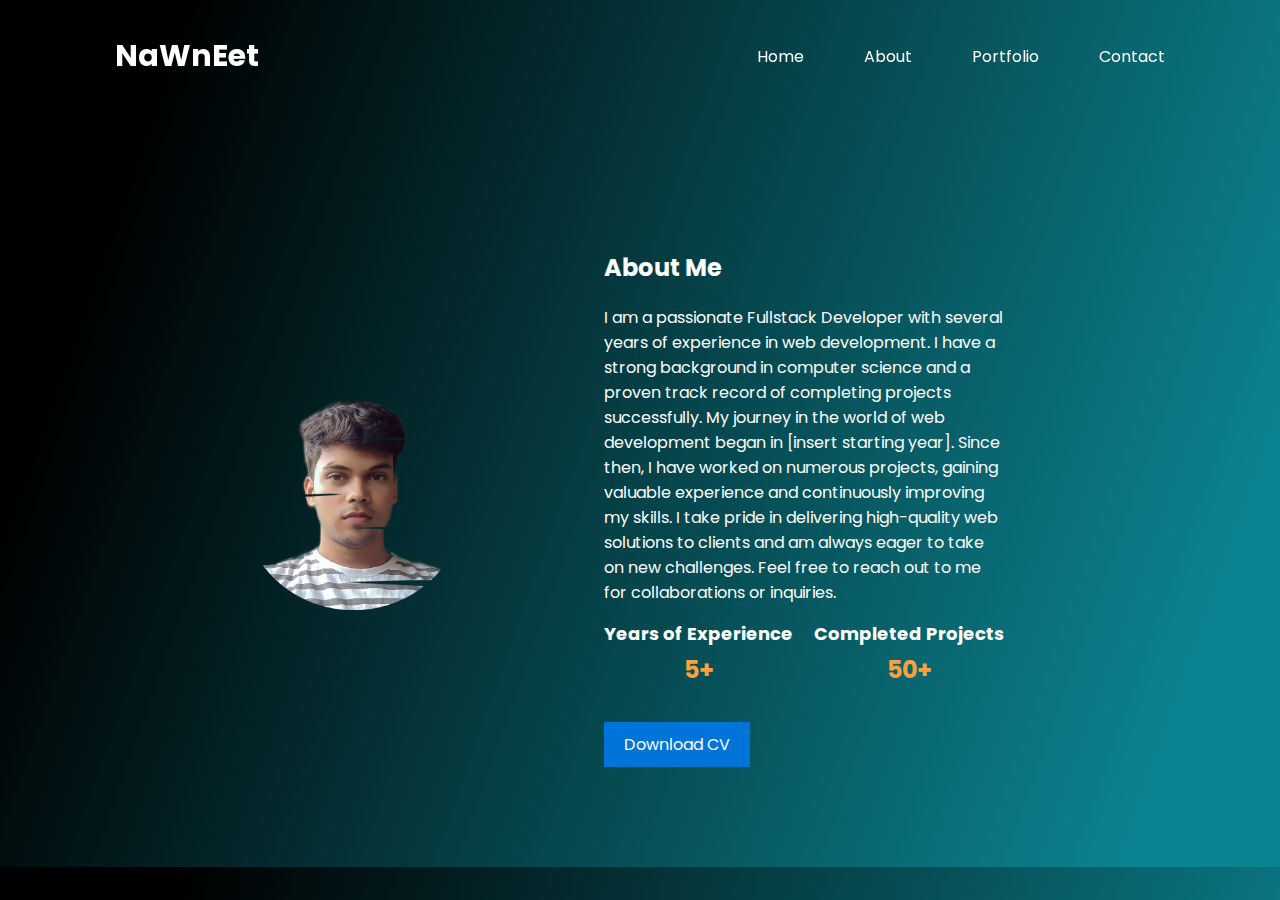
==== about.html @ 0bcec62e "Add files via upload" ====
<!DOCTYPE html>
<html lang="en">
<head>
    <meta charset="UTF-8">
    <meta name="viewport" content="width=device-width, initial-scale=1.0">
    <title>About Me</title>
    <link rel="preconnect" href="https://fonts.googleapis.com">
    <link rel="preconnect" href="https://fonts.gstatic.com" crossorigin>
    <link href="https://fonts.googleapis.com/css2?family=Poppins:wght@300;400;500;600;700;800;900&display=swap" rel="stylesheet">
    
    <link rel="stylesheet" href="about.css">
</head>
<body>
    <div id="header-container"></div>

    <div class="about">
        <div class="profile-image">
            <img src="circle.png" alt="Your Photo">
        </div>
        <div class="about-text">
            <h2>About Me</h2>
            <p>
                I am a passionate Fullstack Developer with several years of experience in web development. I have a strong background in computer science and a proven track record of completing projects successfully.
                My journey in the world of web development began in [insert starting year]. Since then, I have worked on numerous projects, gaining valuable experience and continuously improving my skills.
                I take pride in delivering high-quality web solutions to clients and am always eager to take on new challenges. Feel free to reach out to me for collaborations or inquiries.
            </p>
            <div class="experience-stats">
                <div class="experience-item">
                    <h3>Years of Experience</h3>
                    <p>5+</p>
                </div>
                <div class="experience-item">
                    <h3>Completed Projects</h3>
                    <p>50+</p>
                </div>
            </div>
            <div class="download-cv">
                <a href="assets/MY RESUME.pdf" download>
                    <button>Download CV</button>
                </a>
            </div>
        </div>
    </div>
    <script>
        // Load the header using JavaScript
        const headerContainer = document.getElementById("header-container");
        const headerInclude = new XMLHttpRequest();
        headerInclude.open("GET", "header.html", true);
        headerInclude.onreadystatechange = function () {
            if (headerInclude.readyState === 4 && headerInclude.status === 200) {
                headerContainer.innerHTML = headerInclude.responseText;
            }
        };
        headerInclude.send();
    </script>

    <!-- Your additional content here -->

    <script src="script.js"></script>
</body>
</html>
---- about.css ----
*{
    padding: 0;
    margin: 0;
    box-sizing: border-box;
    font-family: 'Poppins', sans-serif;
    text-decoration: none;
}

body {
    background: linear-gradient(109.6deg, rgb(0, 0, 0) 11.2%, rgb(11, 132, 145) 91.1%);
    background-size: cover;
    color: #fff;
    margin: 0;
}

.about {
    display: flex;
    position: relative;
    align-items: center;
    gap: 8rem;
    padding: 80px 20%;
    margin-top: 150px;
  }
  

.profile-image {
    flex: 1;
    max-width: 200px;
    border-radius:40%;
    overflow: hidden;
}

.profile-image img {
    width: 100%;
    height: auto;
}

.about-text {
    flex: 2;
    padding: 20px;
}

.about-text h2 {
    margin-bottom: 20px;
    font-size: 24px;
}

.about-text p {
    margin-bottom: 15px;
    font-size: 16px;
}

.experience-stats {
    display: flex;
    justify-content: space-between;
    margin-bottom: 20px;
}

.experience-item {
    text-align: center;
}

.experience-item h3 {
    font-size: 18px;
    margin-bottom: 5px;
}

.experience-item p {
    font-size: 24px;
    font-weight: bold;
    color: #F9A03F;
}

.download-cv button {
    background-color: #0074D9;
    color: #fff;
    padding: 10px 20px;
    font-size: 16px;
    border: none;
    cursor: pointer;
}

.download-cv button:hover {
    background-color: #0056b3;
}
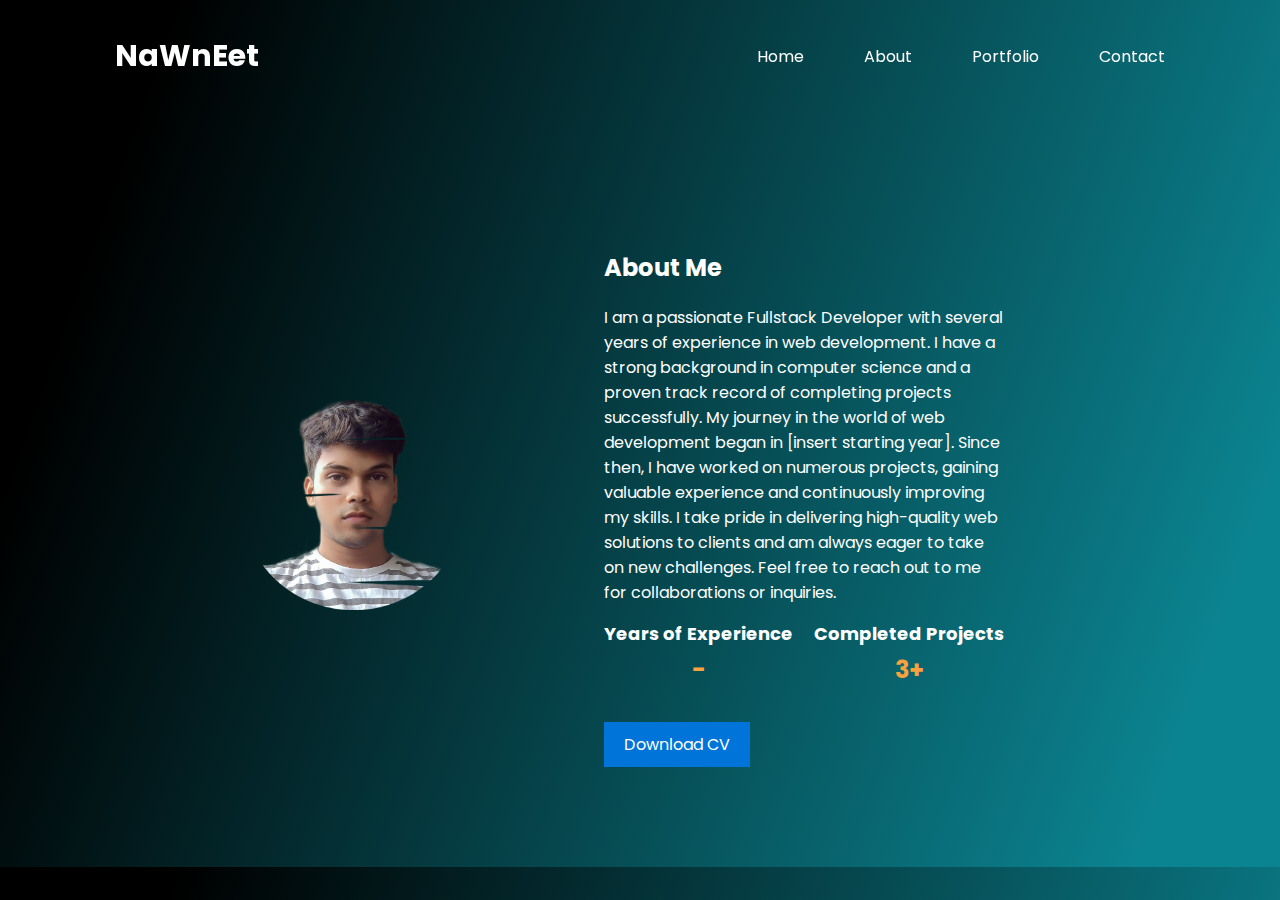
==== commit e7b99837: "Add files via upload" ====
--- a/about.html
+++ b/about.html
@@ -27,11 +27,11 @@
             <div class="experience-stats">
                 <div class="experience-item">
                     <h3>Years of Experience</h3>
-                    <p>5+</p>
+                    <p>-</p>
                 </div>
                 <div class="experience-item">
                     <h3>Completed Projects</h3>
-                    <p>50+</p>
+                    <p>3+</p>
                 </div>
             </div>
             <div class="download-cv">
@@ -54,7 +54,6 @@
         headerInclude.send();
     </script>
 
-    <!-- Your additional content here -->
 
     <script src="script.js"></script>
 </body>
--- a/about.css
+++ b/about.css
@@ -83,3 +83,8 @@
 .download-cv button:hover {
     background-color: #0056b3;
 }
+@media screen and (max-width: 768px){
+    .about{
+        flex-direction: column;
+    }
+}